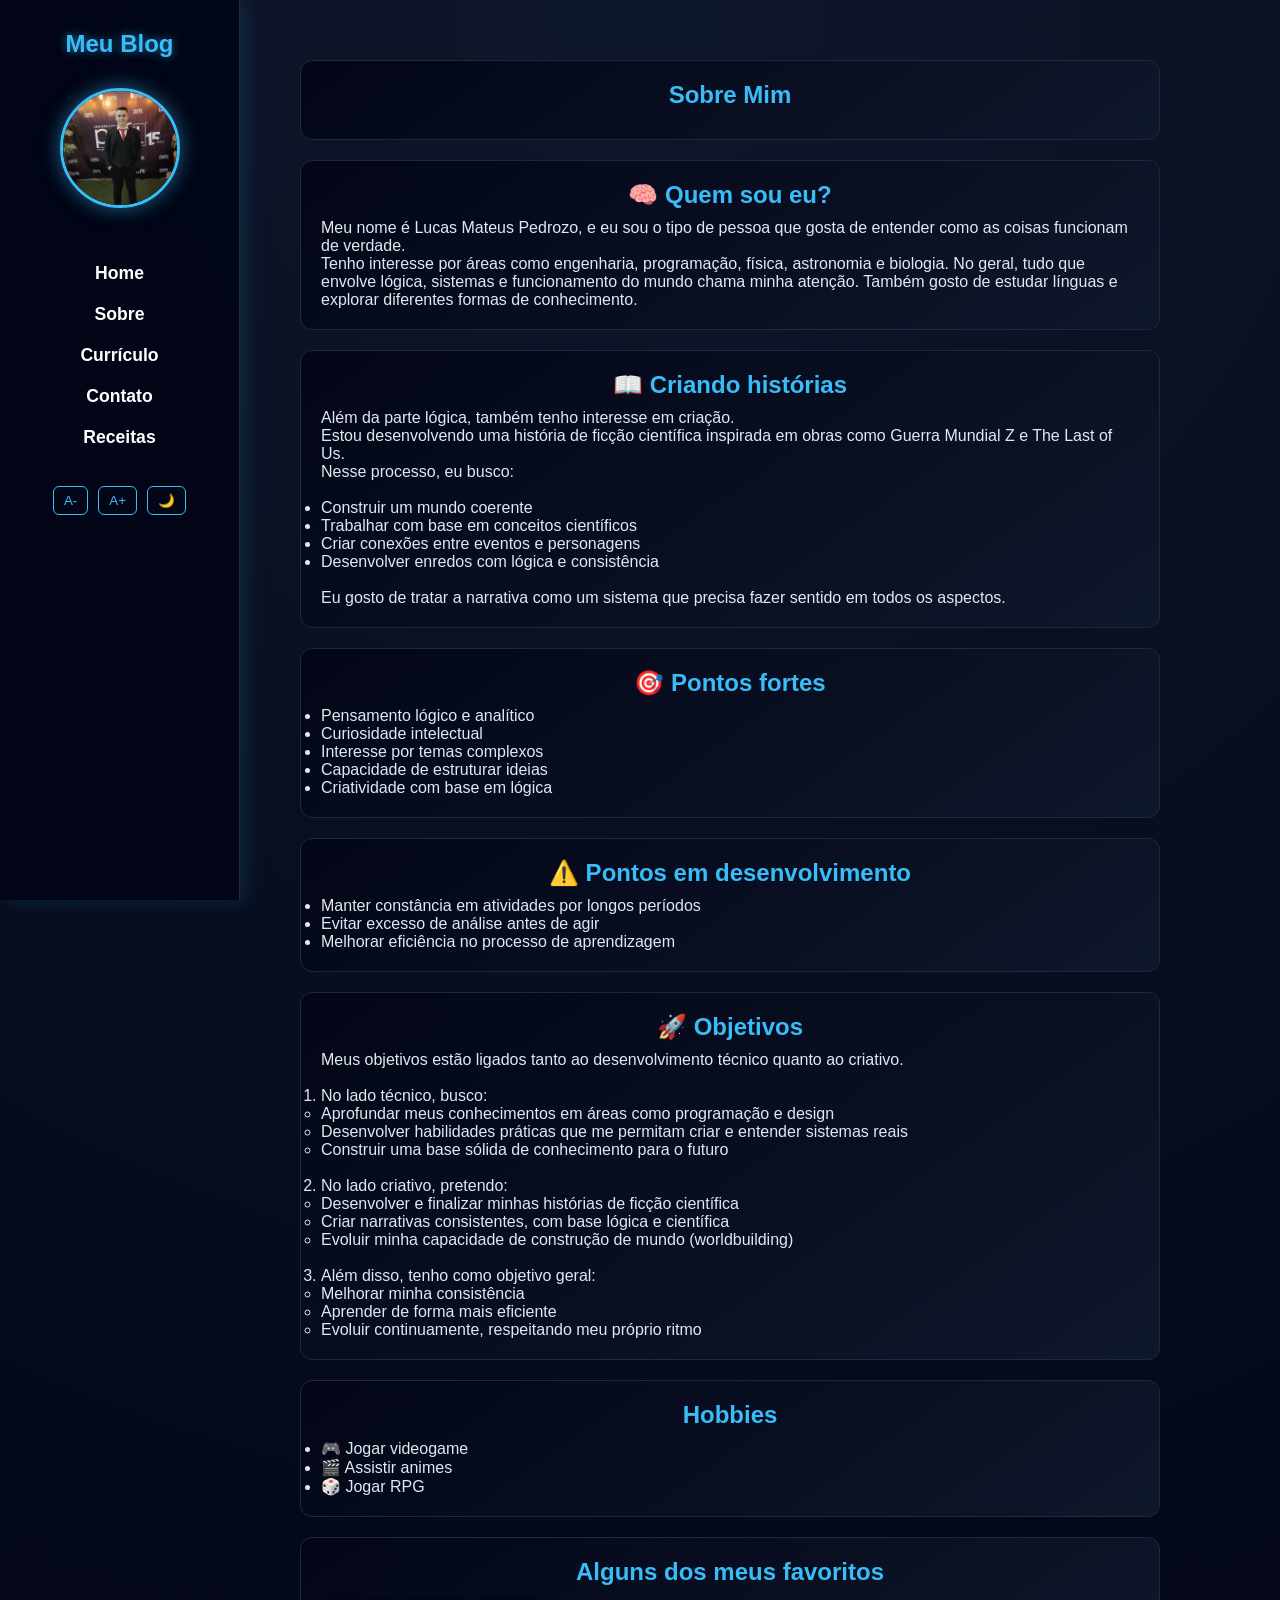
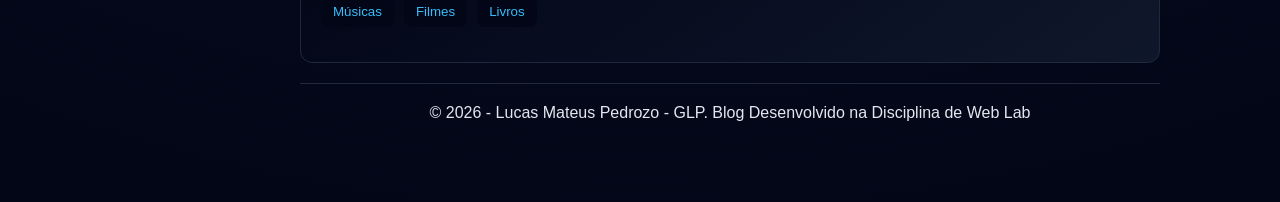
==== about.html @ 3a96deec "Sobre" ====
<!DOCTYPE html>
<html lang="en">
<head>
    <meta charset="UTF-8">
    <meta name="viewport" content="width=device-width, initial-scale=1.0">
    <title>Lucas Mateus Pedrozo</title>
    <link rel="stylesheet" href="css/style.css">
    <link rel="icon" href="./assents/favicon.icon">
</head>
<body>

<header>
    <h1>Meu Blog</h1>

    <img src="./assents/Lucas.png" class="profile-img">

    <nav>
        <a href="index.html">Home</a>
        <a href="about.html">Sobre</a>
        <a href="curriculum.html">Currículo</a>
        <a href="contact.html">Contato</a>
        <a href="receitas.html">Receitas</a>
    </nav><br>
    
    <div class="controls">
        <button onclick="diminuirFonte()">A-</button>
        <button onclick="aumentarFonte()">A+</button>
        <button onclick="toggleTheme()" id="temaBtn">🌙</button>
    </div>
</header>

<main>

    <!-- SOBRE -->
    <section class="card profile">
        <h2>Sobre Mim</h2>
    </section>

    <section class="card">

        <h2 class="profile">🧠 Quem sou eu?</h2>

        <p>
            Meu nome é Lucas Mateus Pedrozo, e eu sou o tipo de pessoa que gosta de entender como as coisas funcionam de verdade.
        </p>

        <p>
            Tenho interesse por áreas como engenharia, programação, física, astronomia e biologia. No geral, tudo que envolve lógica, sistemas e funcionamento do mundo chama minha atenção. Também gosto de estudar línguas e explorar diferentes formas de conhecimento.
        </p>

    </section>
    <section class="card">
        
        <h2 class="profile">📖 Criando histórias</h2>

        <p>Além da parte lógica, também tenho interesse em criação.</p>
        <p>Estou desenvolvendo uma história de ficção científica inspirada em obras como Guerra Mundial Z e The Last of Us.</p>
        <p>Nesse processo, eu busco:</p><br>

        <ul>
            <li>Construir um mundo coerente</li>
            <li>Trabalhar com base em conceitos científicos</li>
            <li>Criar conexões entre eventos e personagens</li>
            <li>Desenvolver enredos com lógica e consistência</li>
        </ul><br>  

        <p>Eu gosto de tratar a narrativa como um sistema que precisa fazer sentido em todos os aspectos.</p>

    </section>
    <section class="card">

        <h2 class="profile">🎯 Pontos fortes</h2>
        <ul>
            <li>Pensamento lógico e analítico</li>
            <li>Curiosidade intelectual</li>
            <li>Interesse por temas complexos</li>
            <li>Capacidade de estruturar ideias</li>
            <li>Criatividade com base em lógica</li>
        </ul>

    </section>
    <section class="card">

        <h2 class="profile">⚠️ Pontos em desenvolvimento</h2>
        <ul>
            <li>Manter constância em atividades por longos períodos</li>
            <li>Evitar excesso de análise antes de agir</li>
            <li>Melhorar eficiência no processo de aprendizagem</li>
        </ul>
    </section>

    <!-- OBJETIVOS -->
    <section class="card">
        <h2 class="profile">🚀 Objetivos</h2>
        <p>Meus objetivos estão ligados tanto ao desenvolvimento técnico quanto ao criativo.</p><br>
        
        <ol>
        <li>No lado técnico, busco:</li>
    
        <ul>
            <li>Aprofundar meus conhecimentos em áreas como programação e design</li>
            <li>Desenvolver habilidades práticas que me permitam criar e entender sistemas reais</li>
            <li>Construir uma base sólida de conhecimento para o futuro</li>
        </ul><br>

        <li>No lado criativo, pretendo:</li>
        <ul>
            <li>Desenvolver e finalizar minhas histórias de ficção científica</li>
            <li>Criar narrativas consistentes, com base lógica e científica</li>
            <li>Evoluir minha capacidade de construção de mundo (worldbuilding)</li>
        </ul><br>

        <li>Além disso, tenho como objetivo geral:</li>
        <ul>
            <li>Melhorar minha consistência</li>
            <li>Aprender de forma mais eficiente</li>
            <li>Evoluir continuamente, respeitando meu próprio ritmo</li>
        </ul>
        </ol>
    </section>

    <!-- HOBBIES -->
    <section class="card">
        <h2 class="profile">Hobbies</h2>
        <ul>
            <li>🎮 Jogar videogame</li>
            <li>🎬 Assistir animes</li>
            <li>🎲 Jogar RPG</li>
        </ul>
    </section>

    <!-- ABAS -->
    <section id="influencias" class="card">
        <h2 class="profile">Alguns dos meus favoritos</h2>
        <div class="tabs">
            <button class="tab-btn" data-tab="musicas">Músicas</button>
            <button class="tab-btn" data-tab="filmes">Filmes</button>
            <button class="tab-btn" data-tab="livros">Livros</button>
        </div>

        <ul>

        <!-- MÚSICA 1 -->
        <div id="musicas" class="tab-content">
        <li class="music-item">
            <div class="music-header">
                <span class="toggle-icon">+</span>
                <span>Enemy — Imagine Dragons</span>
            </div>

            <div class="music-content">
                <iframe 
                    style="border-radius:12px"
                    src="https://open.spotify.com/embed/track/5UlnuulVAVmmesw4VzqHdG"
                    width="100%" 
                    height="352"
                    frameborder="0"
                    allow="autoplay; clipboard-write; encrypted-media; fullscreen; picture-in-picture"
                    loading="lazy">
                </iframe>
            </div>
        </li>

        <!-- MÚSICA 2 -->
        <li class="music-item">
            <div class="music-header">
                <span class="toggle-icon">+</span>
                <span>Smells Like Teen Spirit — Nirvana</span>
            </div>

            <div class="music-content">
                <iframe 
                    style="border-radius:12px"
                    src="https://open.spotify.com/embed/track/1f3yAtsJtY87CTmM8RLnxf"
                    width="100%" 
                    height="352"
                    frameborder="0"
                    allow="autoplay; clipboard-write; encrypted-media; fullscreen; picture-in-picture"
                    loading="lazy">
                </iframe>
            </div>
        </li>
        
        <!-- MÚSICA 3 -->
        <li class="music-item">
            <div class="music-header">
                <span class="toggle-icon">+</span>
                <span>Numb — Linkin Park</span>
            </div>

            <div class="music-content">
                <iframe
                    style="border-radius:12px" 
                    src="https://open.spotify.com/embed/track/2nLtzopw4rPReszdYBJU6h?utm_source=generator" 
                    width="100%" 
                    height="352" 
                    frameBorder="0" 
                    allow="autoplay; clipboard-write; encrypted-media; fullscreen; picture-in-picture" 
                    loading="lazy">
                </iframe>
            </div>
        </li>

        <!-- MÚSICA 4 -->
        <li class="music-item">
            <div class="music-header">
                <span class="toggle-icon">+</span>
                <span>Hardwired — Metallica</span>
            </div>

            <div class="music-content">
                <iframe
                    style="border-radius:12px" 
                    src="https://open.spotify.com/embed/track/01JszWYuKqRjddPQ4creVF?utm_source=generator" 
                    width="100%" 
                    height="352" 
                    frameBorder="0" 
                    allow="autoplay; clipboard-write; encrypted-media; fullscreen; picture-in-picture" 
                    loading="lazy">
                </iframe>
            </div>

            <!-- MÚSICA 5 -->
            <li class="music-item">
            <div class="music-header">
                <span class="toggle-icon">+</span>
                <span>Highway to Well — AC/DC</span>
            </div>

            <div class="music-content">
                <iframe
                    style="border-radius:12px" 
                    src="https://open.spotify.com/embed/track/2zYzyRzz6pRmhPzyfMEC8s?utm_source=generator" 
                    width="100%" 
                    height="352" 
                    frameBorder="0"
                    allow="autoplay; clipboard-write; encrypted-media; fullscreen; picture-in-picture" 
                    loading="lazy">
                </iframe>
            </div>

            <!-- MÚSICA 6 -->
            <li class="music-item">
            <div class="music-header">
                <span class="toggle-icon">+</span>
                <span>Leave It All Behind — Cult To Follow</span>
            </div>

            <div class="music-content">
                <iframe 
                    style="border-radius:12px" 
                    src="https://open.spotify.com/embed/track/4I58RPHVzDldHfK3t5HiZA?utm_source=generator" 
                    width="100%" 
                    height="352" 
                    frameBorder="0"
                    allow="autoplay; clipboard-write; encrypted-media; fullscreen; picture-in-picture" 
                    loading="lazy">
                </iframe>
            </div>

            </div>
        </li>
    </ul>

        <!-- FILMES -->
        <div id="filmes" class="tab-content">
        <div class="media-grid">

            <div class="media-card">
                <h3>🎬 Senhor dos Anéis</h3>
                <p>Fantasia épica com batalhas e construção de mundo profunda.</p>
            </div>

            <div class="media-card">
                <h3>🧝 O Hobbit</h3>
                <p>Aventura no universo de Tolkien com foco em jornada e descoberta.</p>
            </div>

            <div class="media-card">
                <h3>💥 Ação</h3>
                <p>Filmes intensos, ritmo acelerado e combates estratégicos.</p>
            </div>

            <div class="media-card">
                <h3>🚀 Ficção Científica</h3>
                <p>Exploração de tecnologia, espaço e ideias futuristas.</p>
            </div>

        </div>
    </div>

        <!-- LIVROS -->
        <div id="livros" class="tab-content">
        <div class="media-grid">

            <div class="media-card">
                <h3>📖 A Arte da Guerra</h3>
                <p>Estratégia, disciplina e visão tática.</p>
            </div>

            <div class="media-card">
                <h3>⚡ Harry Potter</h3>
                <p>Magia, crescimento e construção de mundo envolvente.</p>
            </div>

            <div class="media-card">
                <h3>🪓 Mitologia Nórdica</h3>
                <p>Histórias dos deuses reinterpretadas por Neil Gaiman.</p>
            </div>

            <div class="media-card">
                <h3>🔥 A Sutil Arte de Ligar o F*da-se</h3>
                <p>Perspectiva direta sobre escolhas e prioridades.</p>
            </div>

        </div>
    </div>

    </section>

<footer>
    © 2026 - Lucas Mateus Pedrozo - GLP. Blog Desenvolvido na Disciplina de Web Lab
</footer>

</main>

<script src="./js/tabs.js"></script>
<script src="./js/music.js"></script>
<script src="./js/script.js"></script>

</body>
</html>
---- css/style.css ----
/* RESET */
* {
    margin: 0;
    padding: 0;
    box-sizing: border-box;
}

html {
    transition: font-size 0.2s ease;
    scroll-behavior: smooth;
}

/* FUNDO GERAL */
body {
    font-family: 'Segoe UI', sans-serif;
    background: radial-gradient(circle at top, #0f172a, #020617);
    color: #e2e8f0;
    min-height: 100vh;
    font-size: 16px;
}

/* AUMENTOS */
.font-18 { font-size: 18px; }
.font-20 { font-size: 20px; }
.font-22 { font-size: 22px; }
.font-24 { font-size: 24px; }

/* HEADER */

header {
    position: fixed;
    top: 0;
    left: 0;
    width: 240px;
    height: 100vh;
    background: rgba(2, 6, 23, 0.95);
    padding: 30px 20px;
    border-right: 1px solid #1e293b;
    border-bottom: none;
    box-shadow: 5px 0 20px rgba(56,189,248,0.15);
    display: flex;
    flex-direction: column;
    align-items: center;
    text-align: center;
}

header nav {
    display: flex;
    flex-direction: column; 
    align-items: center;    
    gap: 20px;              
    width: 100%;
}

header nav button {
    background: transparent;
    border: none;
    font-size: 1.5em;
    cursor: pointer;
    margin-bottom: 10px;    
}

header nav a {
    text-decoration: none;
    color: #ffffff;         
    font-size: 1.1em;
    transition: color 0.3s;
}

header nav a:hover {
    color: #00adb5;         
}

/* TÍTULO */
header h1 {
    color: #38bdf8;
    text-shadow: 0 0 10px rgba(56,189,248,0.6);
    font-size: 1.5em;
    margin-bottom: 30px;  
    text-align: center;
}

/* MENU */

nav {
    margin-top: 30px;
    display: flex;
    flex-direction: column;
    gap: 20px;
    width: 100%;
    align-items: center;
}

nav a {
    color: #94a3b8;
    text-decoration: none;
    font-weight: bold;
    transition: 0.3s;
    margin: 0;
    font-size: 1.1em;
}

/* BOTÃO DA LUA */
nav button {
    background: transparent;
    border: none;
    font-size: 1.5em;
    cursor: pointer;
    margin-bottom: 10px;
    padding: 0;
}

nav button:hover {
    box-shadow: none;        
    color: #fff;
    transform: scale(1.2);
}

/* HOVER MENU */
nav a:hover {
    color: #38bdf8;
    text-shadow: 0 0 10px #38bdf8;
}


/* CONTEÚDO */
section, main {
    padding: 30px;
}

/* POSTS */
article {
    background: rgba(15, 23, 42, 0.7);
    border: 1px solid #1e293b;
    border-radius: 12px;
    padding: 20px;
    margin-bottom: 20px;
    transition: 0.3s;
}

.post {
    background: linear-gradient(135deg, #020617, #0f172a);
    border: 1px solid #1e293b;
    border-radius: 12px;
    padding: 20px;
    width: 280px;
    transition: 0.3s;
}

#posts-container {
    display: flex;
    gap: 20px;
    flex-wrap: wrap;
}

.tag {
    display: inline-block;
    font-size: 12px;
    border: 1px solid #38bdf8;
    padding: 4px 10px;
    border-radius: 20px;
    margin-bottom: 10px;
}

.post-card h3 {
    margin-bottom: 10px;
}

.post-card p {
    font-size: 14px;
    margin-bottom: 15px;
}

.post-card a {
    color: #38bdf8;
    text-decoration: none;
    font-weight: bold;
}

/* HOVER POST */
article:hover {
    transform: translateY(-5px);
    box-shadow: 0 0 20px rgba(56,189,248,0.3);
}

/* TÍTULOS */
h2 {
    color: #38bdf8;
    margin-bottom: 10px;
}

h3 {
    color: #a855f7;
}

/* BOTÕES */
button {
    background: #020617;
    color: #38bdf8;
    border: 2px solid #38bdf8;
    padding: 10px 20px;
    border-radius: 10px;
    cursor: pointer;
    transition: 0.3s;
}

/* GLOW BOTÃO */
button:hover {
    color: #fff;
    box-shadow: 0 0 15px #38bdf8;
    transform: translateY(-2px);
}

/* INPUTS */
input, textarea {
    width: 100%;
    padding: 10px;
    margin-bottom: 15px;
    border-radius: 8px;
    border: 1px solid #1e293b;
    background: #020617;
    color: white;
    outline: none;
}

/* FOCO */
input:focus, textarea:focus {
    border-color: #38bdf8;
    box-shadow: 0 0 10px rgba(56,189,248,0.5);
}

/* LABEL */
label {
    color: #38bdf8;
    font-weight: bold;
    text-transform: uppercase;
    font-size: 13px;
}

/* TABELA */
table {
    width: 100%;
    border-collapse: collapse;
    margin-top: 10px;
}

table, th, td {
    border: 1px solid #1e293b;
}

th {
    background: #020617;
    color: #38bdf8;
}

td {
    padding: 10px;
}

/* LINKS */
a {
    color: #38bdf8;
}

a:hover {
    text-shadow: 0 0 8px #38bdf8;
}

/* DARK MODE EXTRA */
.dark {
    background: black;
    color: white;
}

/* BOTÃO ACESSIBILIDADE */
.font-controls {
    position: fixed;
    bottom: 20px;
    right: 20px;
}

.font-controls button {
    margin: 5px;
}

/* ===== MAIN ===== */

main {
    max-width: 900px;
    margin: 40px auto 40px 280px; 
    padding: 20px;
}

/* ===== CARD ===== */
.card {
    background: linear-gradient(145deg, #020617, #0f172a);
    border: 1px solid #1e293b;
    border-radius: 12px;
    padding: 20px;
    margin-bottom: 20px;
    transition: 0.3s;
}

.card:hover {
    transform: translateY(-5px);
    box-shadow: 0 0 20px rgba(56,189,248,0.2);
}

/* ===== PROFILE ===== */
.profile {
    text-align: center;
}

.profile-img {
    border: 3px solid #38bdf8;
    box-shadow: 
        0 0 10px #38bdf8,
        0 0 20px #38bdf8,
        0 0 40px rgba(56,189,248,0.5);
}

/* LINK */
.link {
    display: block;
    margin-top: 15px;
    color: #38bdf8;
    text-decoration: none;
}

.link:hover {
    text-decoration: underline;
}

/* ===== TABS ===== */
.tabs {
    display: flex;
    gap: 10px;
    margin-bottom: 15px;
}

.tab-btn {
    padding: 8px 12px;
    background: #020617;
    color: #38bdf8;
    border: none;
    border-radius: 8px;
    cursor: pointer;
    transition: 0.3s;
}

.tab-btn:hover {
    transform: translateY(-2px);
}

.tab-btn.active {
    background: linear-gradient(90deg, #0ea5e9, #6366f1);
    color: white;
}

/* TAB CONTENT */
.tab-content {
    display: none;
    opacity: 0;
    transform: translateY(10px);
    transition: 0.3s;
}

.tab-content.active {
    display: block;
    opacity: 1;
    transform: translateY(0);
}

/* LINK */
.link {
    display: block;
    margin-top: 15px;
    color: #38bdf8;
    text-decoration: none;
}

.link:hover {
    text-decoration: underline;
}

/* ===== TABS ===== */
.tabs {
    display: flex;
    gap: 10px;
    margin-bottom: 15px;
}

.tab-btn {
    padding: 8px 12px;
    background: #020617;
    color: #38bdf8;
    border: none;
    border-radius: 8px;
    cursor: pointer;
    transition: 0.3s;
}

.tab-btn:hover {
    transform: translateY(-2px);
}

.tab-btn.active {
    background: linear-gradient(90deg, #0ea5e9, #6366f1);
    color: white;
}

/* TAB CONTENT */
.tab-content {
    display: none;
    opacity: 0;
    transform: translateY(10px);
    transition: 0.3s;
}

.tab-content.active {
    display: block;
    opacity: 1;
    transform: translateY(0);
}

/* ===== GRID ===== */
.grid {
    display: flex;
    gap: 15px;
    flex-wrap: wrap;
}

.explore-card {
    flex: 1;
    min-width: 200px;
    padding: 15px;
    border-radius: 10px;
    background: #020617;
    border: 1px solid #1e293b;
    text-decoration: none;
    color: white;
    transition: 0.3s;
}

.explore-card:hover {
    transform: translateY(-5px);
    box-shadow: 0 0 15px rgba(56,189,248,0.3);
}

/* ===== FOOTER ===== */
footer {
    text-align: center;
    padding: 20px;
    border-top: 1px solid #1e293b;
    margin-top: auto;
}

/* ITEM */
.music-item {
    list-style: none;
    margin-bottom: 10px;
}

/* CABEÇALHO */
.music-header {
    display: flex;
    align-items: center;
    gap: 10px;
    cursor: pointer;
    background: #020617;
    padding: 10px;
    border-radius: 8px;
    border: 1px solid #1e293b;
    transition: 0.3s;
}

.music-header:hover {
    background: #0f172a;
}

/* + / - */
.toggle-icon {
    font-weight: bold;
    color: #38bdf8;
}

/* CONTEÚDO */
.music-content {
    max-height: 0;
    overflow: hidden;
    transition: max-height 0.4s ease;
}

/* ABERTO */
.music-item.active .music-content {
    max-height: 400px;
    margin-top: 10px;
}

/* GRID DE MÍDIA */
.media-grid {
    display: flex;
    flex-wrap: wrap;
    gap: 15px;
}

/* CARD */
.media-card {
    flex: 1;
    min-width: 220px;
    padding: 15px;
    border-radius: 10px;
    background: #020617;
    border: 1px solid #1e293b;
    transition: 0.3s;
    cursor: pointer;
}

/* HOVER */
.media-card:hover {
    transform: translateY(-5px) scale(1.02);
    box-shadow: 0 0 15px rgba(56,189,248,0.3);
}

/* IMAGEM PERFIL NA SIDEBAR */
.profile-img {
    width: 120px;
    height: 120px;
    border-radius: 50%;
    margin-bottom: 25px;

    border: 3px solid #38bdf8;
    box-shadow: 0 0 20px rgba(56,189,248,0.5);

    object-fit: cover;
    transition: 0.3s;
}

/* HOVER */
.profile-img:hover {
    transform: scale(1.1);
    box-shadow: 0 0 35px rgba(56,189,248,0.8);
}

/* MODO CLARO */
.light {
    background: #f1f5f9;
    color: #020617;
}

/* HEADER NO MODO CLARO */
.light header {
    background: #e2e8f0;
    border-right: 1px solid #cbd5f5;
    box-shadow: none;
}

/* LINKS */
.light nav a {
    color: #020617;
}

.light nav a:hover {
    color: #0ea5e9;
    text-shadow: none;
}

/* CARDS */
.light .card,
.light article,
.light .media-card,
.light .explore-card {
    background: #ffffff;
    color: #020617;
    border: 1px solid #cbd5f5;
}

/* INPUTS */
.light input,
.light textarea {
    background: #ffffff;
    color: #020617;
    border: 1px solid #cbd5f5;
}

.light .media-card:hover,
.light .explore-card:hover {
    box-shadow: 0 0 15px rgba(0,0,0,0.15);
}

.light .explore-card {
    color: #020617;
}

.light .media-card {
    background: linear-gradient(145deg, #ffffff, #e2e8f0);
}

/* TITULOS */
.light h2,
.light h3 {
    color: #0ea5e9;
}

/* BOTÕES */
.light button {
    background: #e2e8f0;
    color: #020617;
    border: 1px solid #94a3b8;
}

.light button:hover {
    box-shadow: 0 0 10px rgba(0,0,0,0.2);
}

/* ===== LIGHT MODE - MUSICAS ===== */
.light .music-header {
    background: #ffffff;
    color: #020617;
    border: 1px solid #cbd5e1;
}

.light .music-header:hover {
    background: #e2e8f0;
}

.light .toggle-icon {
    color: #0ea5e9;
}

.controls {
    display: flex;
    gap: 10px;
    margin-top: 20px;
}

.controls button:hover {
    color: #fff;
    box-shadow: 0 0 10px #38bdf8;
    transform: scale(1.05);
}

.controls button {
    background: #020617;
    color: #38bdf8;
    border: 1px solid #38bdf8;
    padding: 6px 10px;
    border-radius: 6px;
    cursor: pointer;
    transition: 0.3s;
}

/* CONTROLE DE FONTE (FORÇA PRIORIDADE) */
body.font-1 * {
    font-size: 18px !important;
}

body.font-2 * {
    font-size: 20px !important;
}
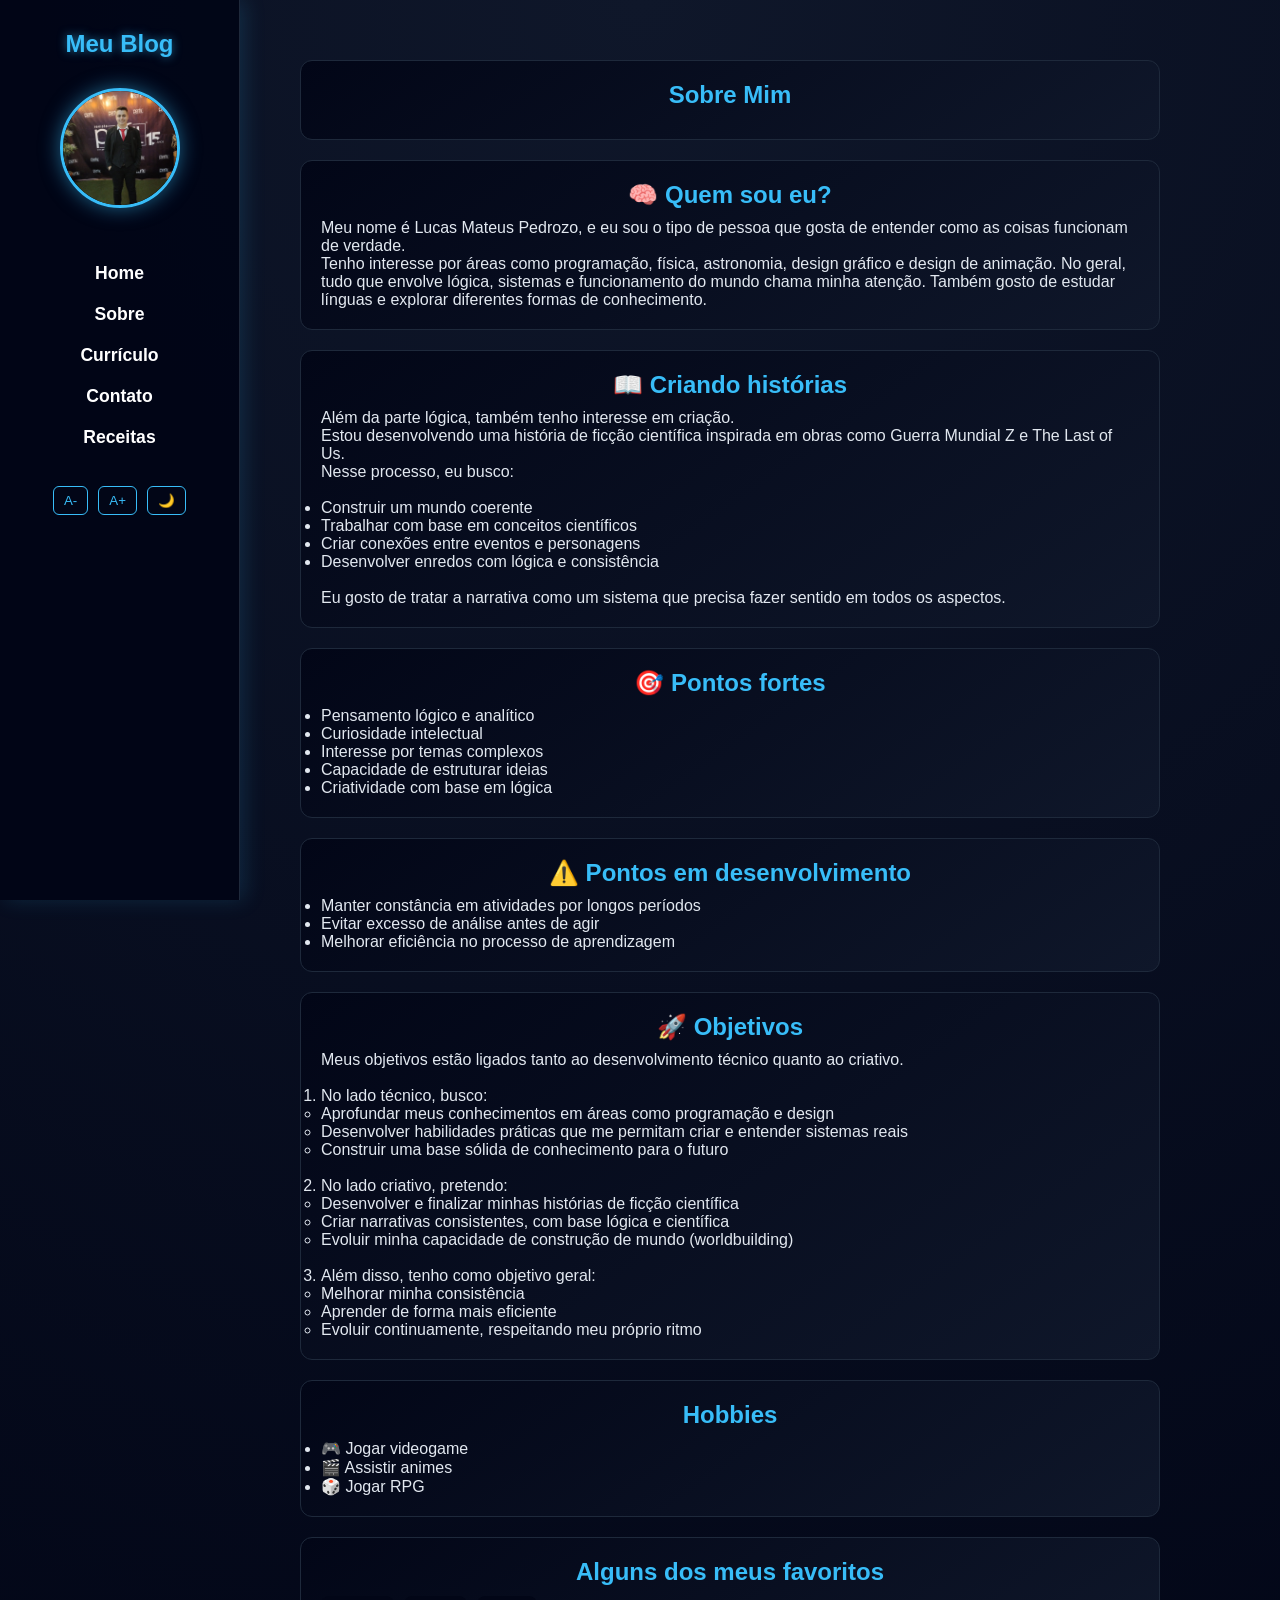
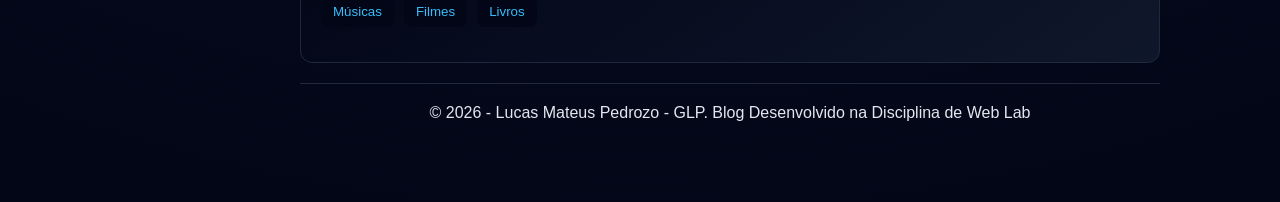
==== commit 624af18c: "Update interests in about.html" ====
--- a/about.html
+++ b/about.html
@@ -45,7 +45,7 @@
         </p>
 
         <p>
-            Tenho interesse por áreas como engenharia, programação, física, astronomia e biologia. No geral, tudo que envolve lógica, sistemas e funcionamento do mundo chama minha atenção. Também gosto de estudar línguas e explorar diferentes formas de conhecimento.
+            Tenho interesse por áreas como programação, física, astronomia, design gráfico e design de animação. No geral, tudo que envolve lógica, sistemas e funcionamento do mundo chama minha atenção. Também gosto de estudar línguas e explorar diferentes formas de conhecimento.
         </p>
 
     </section>
@@ -329,4 +329,4 @@
 <script src="./js/script.js"></script>
 
 </body>
-</html>+</html>
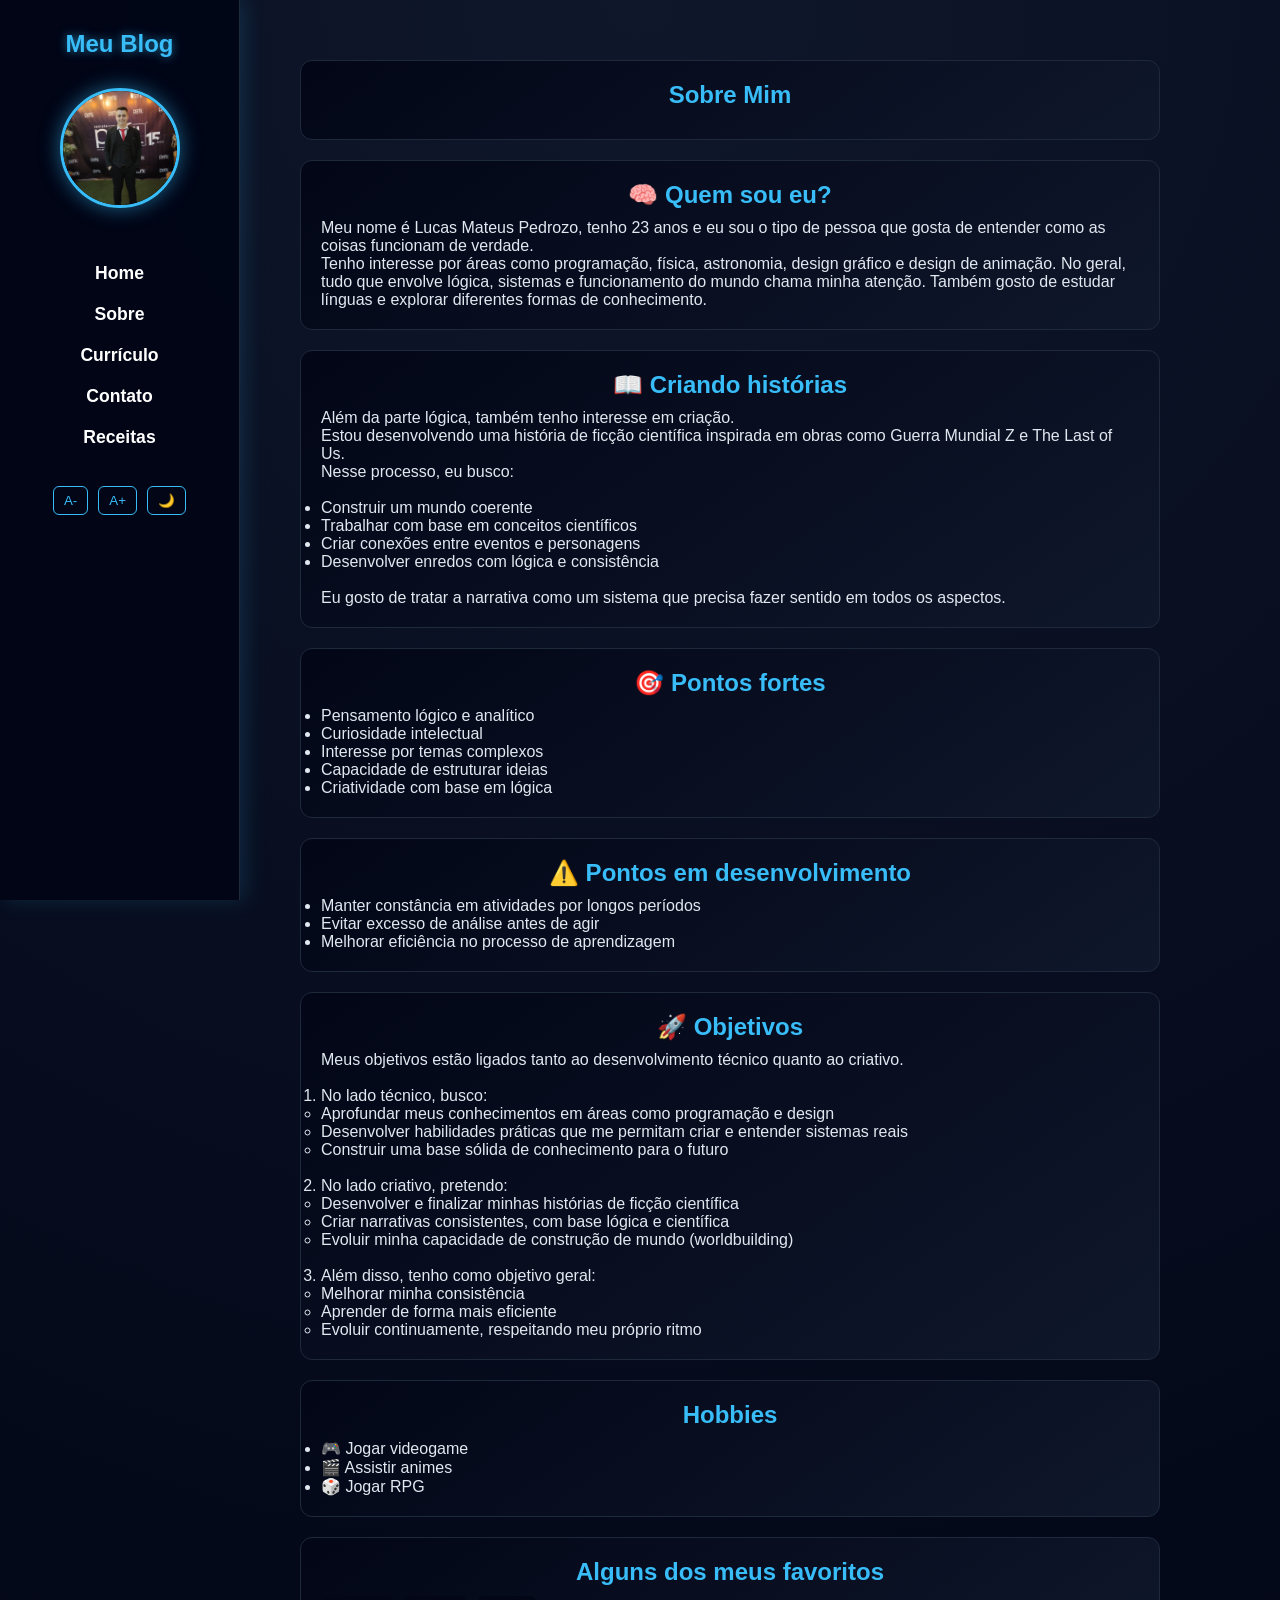
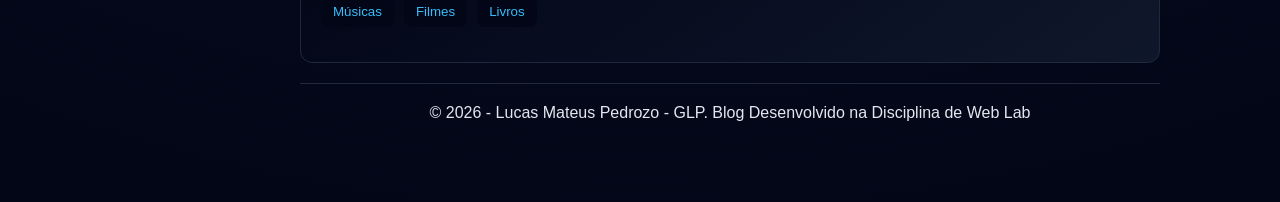
==== commit 7a0bd8e0: "Update personal introduction in about.html" ====
--- a/about.html
+++ b/about.html
@@ -41,7 +41,7 @@
         <h2 class="profile">🧠 Quem sou eu?</h2>
 
         <p>
-            Meu nome é Lucas Mateus Pedrozo, e eu sou o tipo de pessoa que gosta de entender como as coisas funcionam de verdade.
+            Meu nome é Lucas Mateus Pedrozo, tenho 23 anos e eu sou o tipo de pessoa que gosta de entender como as coisas funcionam de verdade.
         </p>
 
         <p>
